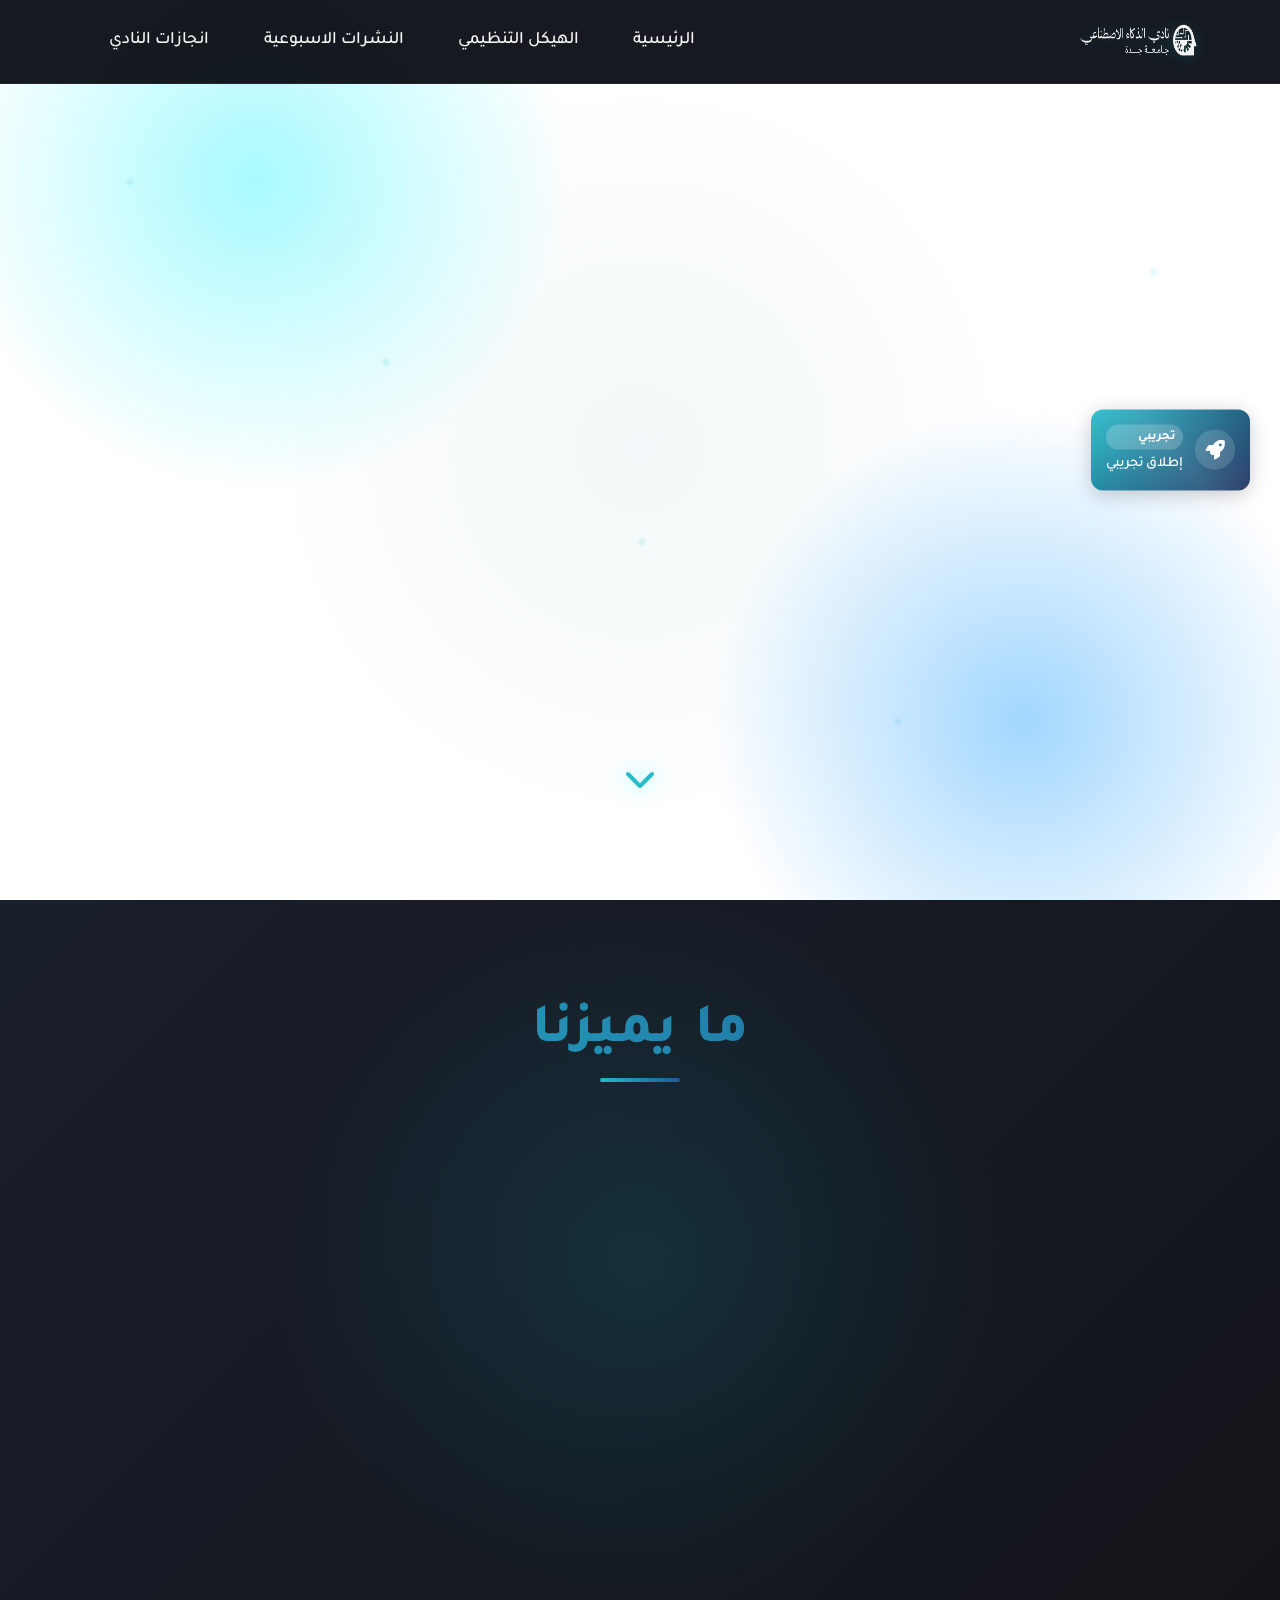
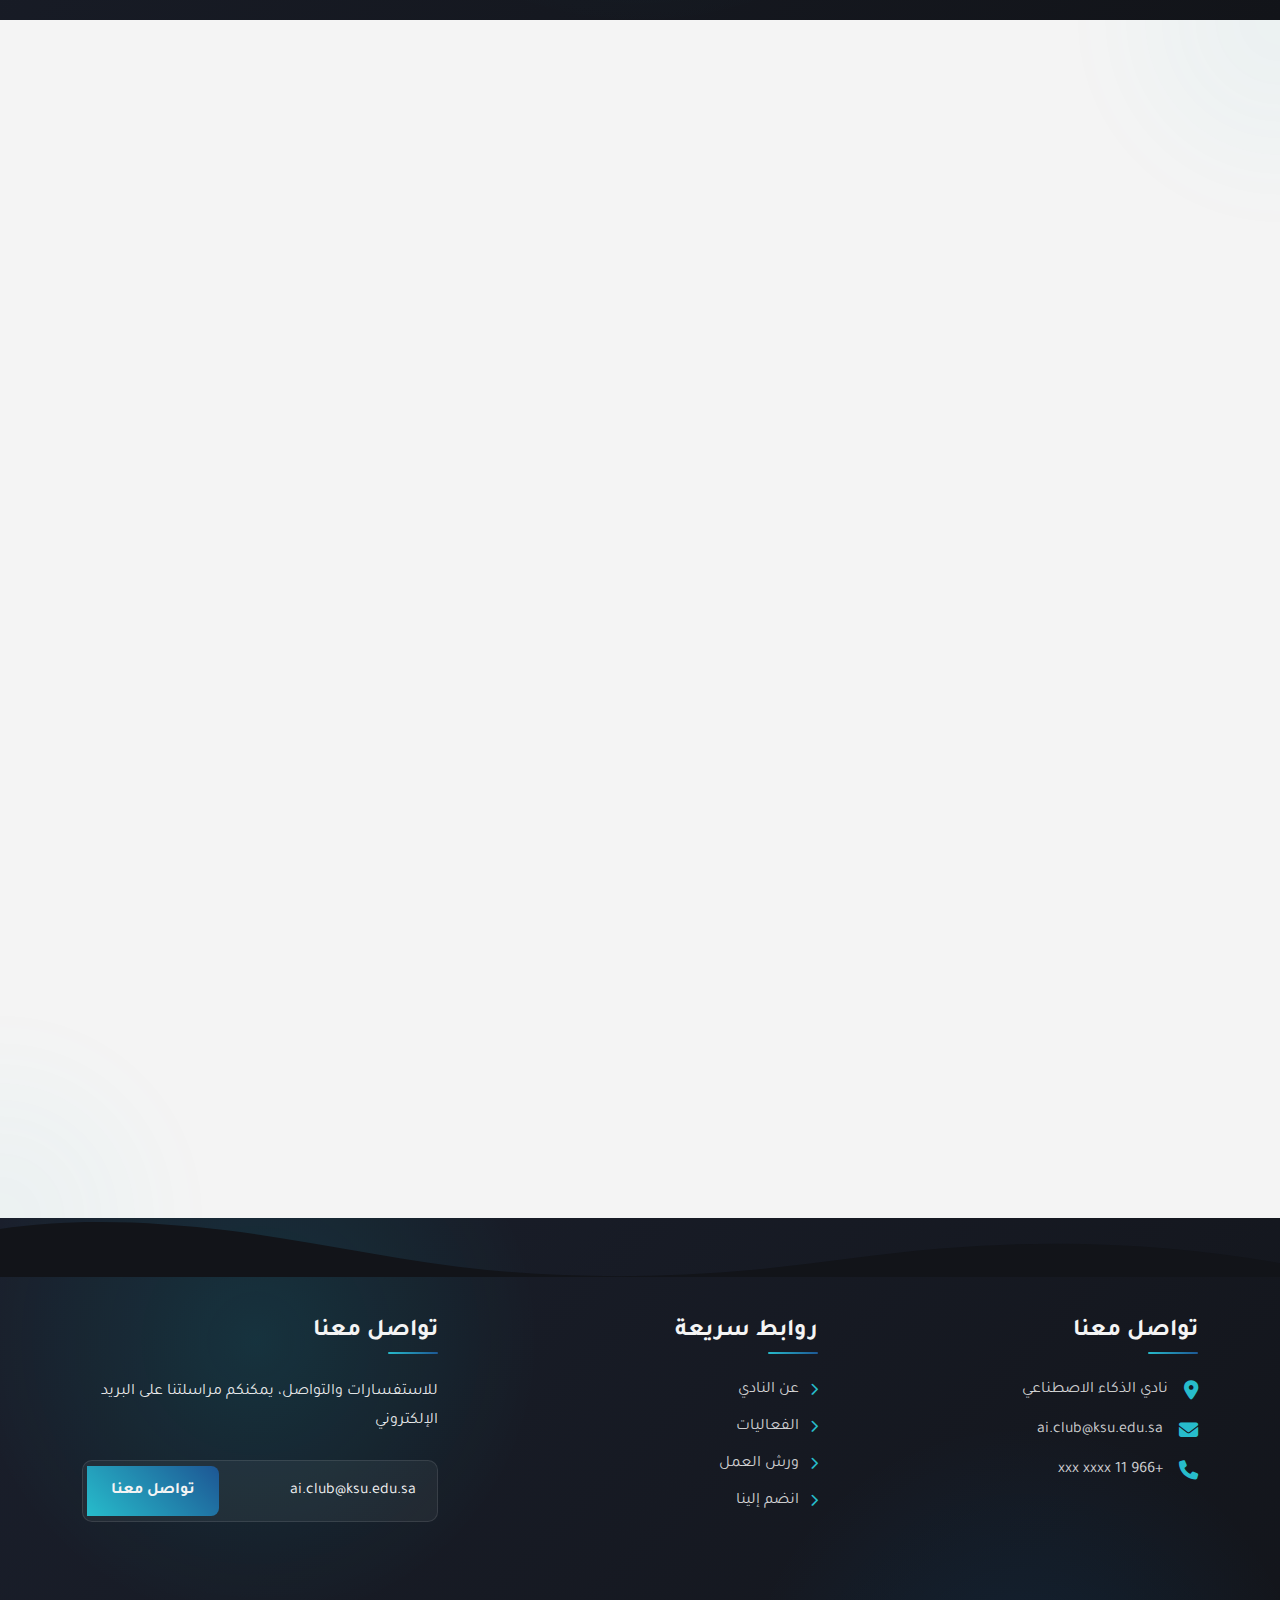
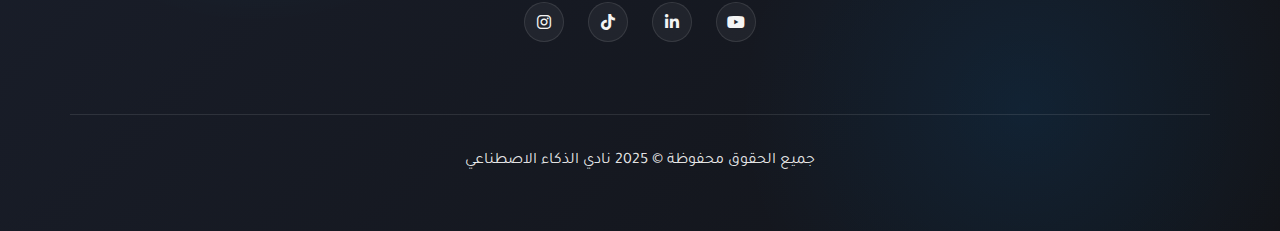
==== index.html @ 597638df "NOUF" ====
<!DOCTYPE html>
<html lang="en" dir="rtl">
<head>
    <meta charset="UTF-8">
    <meta name="viewport" content="width=device-width, initial-scale=1.0">
    <title>نادي الذكاء الاصطناعي</title>
    
    <link href="https://cdn.jsdelivr.net/npm/bootstrap@5.3.2/dist/css/bootstrap.min.css" rel="stylesheet">
    <link href="https://fonts.googleapis.com/css2?family=Tajawal:wght@400;500;700;800;900&display=swap" rel="stylesheet">
    <link rel="stylesheet" href="https://cdnjs.cloudflare.com/ajax/libs/font-awesome/6.4.2/css/all.min.css">
    <link rel="stylesheet" href="https://unpkg.com/aos@2.3.1/dist/aos.css">
    <link rel="stylesheet" href="./ForCss/Index.Css">   
   
</head>
<body>
    <!-- Hero Section -->
    <nav class="navbar navbar-expand-lg fixed-top">
        <div class="container">
            <a class="navbar-brand" href="#">
                <div class="logo-container">
                    <img src="./Pictures/AI CLUB BG-0٧.png" alt="Logo" class="logo-img">
                </div>
            </a>
            <button class="navbar-toggler" type="button" data-bs-toggle="collapse" data-bs-target="#navbarNav">
                <span class="navbar-toggler-icon"></span>
            </button>
            <div class="collapse navbar-collapse" id="navbarNav">
                <ul class="navbar-nav me-auto">
                    <li class="nav-item">
                        <a class="nav-link" href="/index.html">الرئيسية</a>
                    </li>
                    <li class="nav-item">
                        <a class="nav-link" href="ForHtml/OrganizationalStructure.html">الهيكل التنظيمي</a>
                    </li>
                    <li class="nav-item">
                        <a class="nav-link" href="ForHtml/Weekly_newsletter.html">النشرات الاسبوعية</a>
                    </li>
                    <li class="nav-item">
                        <a class="nav-link" href="ForHtml/Club_achievements.html"> انجازات النادي</a>
                    </li>
                </ul>
            </div>
        </div>
    </nav>
    
     <!-- Beta Announcement Side Banner -->
<div class="beta-banner">
    <div class="beta-content">
        <div class="beta-icon">
            <i class="fas fa-rocket"></i>
        </div>
        <div class="beta-text-content">
            <span class="beta-tag">تجريبي</span>
            <span class="beta-text">إطلاق تجريبي</span>
        </div>
    </div>
</div>

<style>
.beta-banner {
    position: fixed;
    right: 30px;
    top: 50%;
    transform: translateY(-50%);
    z-index: 1000;
    animation: slideIn 0.5s ease-out, slideOut 0.5s ease-in 4.5s forwards;
}

.beta-content {
    background: linear-gradient(135deg, var(--accent), var(--accent2));
    padding: 15px;
    border-radius: 12px;
    box-shadow: 0 4px 20px rgba(0, 0, 0, 0.2);
    display: flex;
    align-items: center;
    gap: 12px;
    position: relative;
    overflow: hidden;
}

.beta-content::before {
    content: '';
    position: absolute;
    top: 0;
    left: 0;
    width: 100%;
    height: 100%;
    background: linear-gradient(45deg, transparent, rgba(255,255,255,0.1), transparent);
    animation: shine 2s infinite;
}

.beta-icon {
    width: 40px;
    height: 40px;
    background: rgba(255,255,255,0.15);
    border-radius: 50%;
    display: flex;
    align-items: center;
    justify-content: center;
    font-size: 1.2rem;
    color: white;
    animation: pulse 2s infinite;
}

.beta-text-content {
    display: flex;
    flex-direction: column;
    gap: 4px;
}

.beta-tag {
    background: rgba(255,255,255,0.2);
    padding: 3px 8px;
    border-radius: 50px;
    font-size: 0.8rem;
    font-weight: 600;
    color: white;
}

.beta-text {
    color: white;
    font-size: 0.9rem;
    font-weight: 500;
}

@keyframes slideIn {
    from {
        transform: translate(100%, -50%);
        opacity: 0;
    }
    to {
        transform: translate(0, -50%);
        opacity: 1;
    }
}

@keyframes slideOut {
    from {
        transform: translate(0, -50%);
        opacity: 1;
    }
    to {
        transform: translate(100%, -50%);
        opacity: 0;
    }
}

@keyframes pulse {
    0% {
        transform: scale(1);
    }
    50% {
        transform: scale(1.1);
    }
    100% {
        transform: scale(1);
    }
}

@keyframes shine {
    0% {
        transform: translateX(-100%) rotate(45deg);
    }
    100% {
        transform: translateX(100%) rotate(45deg);
    }
}

@media (max-width: 768px) {
    .beta-banner {
        right: 20px;
    }
    
    .beta-content {
        padding: 12px;
    }
    
    .beta-icon {
        width: 35px;
        height: 35px;
        font-size: 1rem;
    }
}
</style>

<script>
// إزالة العنصر تماماً من DOM بعد انتهاء الأنيميشن
setTimeout(() => {
    const banner = document.querySelector('.beta-banner');
    banner.addEventListener('animationend', (e) => {
        if (e.animationName === 'slideOut') {
            banner.remove();
        }
    });
}, 5000);
</script>

    <section class="hero">
        <!-- Light Dots -->
        <div class="light-dot" style="top: 20%; left: 10%"></div>
        <div class="light-dot" style="top: 40%; left: 30%"></div>
        <div class="light-dot" style="top: 60%; left: 50%"></div>
        <div class="light-dot" style="top: 80%; left: 70%"></div>
        <div class="light-dot" style="top: 30%; left: 90%"></div>

        <div class="container">
            <div class="hero-content">
                <h2 class="hero-subtitle">مرحباً بكم في</h2>
                <h1 class="hero-title">نادي الذكاء الاصطناعي</h1>
                <p class="lead">نحن نجمع بين العلم والابتكار في عالم التقنية الحديثة، ونسعى لبناء مستقبل أفضل من خلال تطوير وتطبيق تقنيات الذكاء الاصطناعي</p>
            </div>
        </div>

        <!-- Scroll Arrow -->
        <div class="scroll-arrow">
            <i class="fas fa-chevron-down"></i>
        </div>

        <!-- Wave Container -->
        <div class="wave-container">
            <svg data-name="Layer 1" xmlns="http://www.w3.org/2000/svg" viewBox="0 0 1200 120" preserveAspectRatio="none">
                <path d="M321.39,56.44c58-10.79,114.16-30.13,172-41.86,82.39-16.72,168.19-17.73,250.45-.39C823.78,31,906.67,72,985.66,92.83c70.05,18.48,146.53,26.09,214.34,3V0H0V27.35A600.21,600.21,0,0,0,321.39,56.44Z" class="shape-fill"></path>
            </svg>
        </div>
    </section>

    <!-- Features Section -->
    <section class="features">
        <div class="container">
            <h2 class="section-title">ما يميزنا</h2>
            <div class="row">
                <div class="col-md-4" data-aos="fade-up">
                    <div class="feature-card">
                        <i class="fas fa-brain feature-icon"></i>
                        <h3>تعلم متقدم</h3>
                        <p>نقدم برامج تدريبية متخصصة في مجال الذكاء الاصطناعي، مصممة لتطوير مهاراتك وتعزيز معرفتك في هذا المجال المتنامي</p>
                    </div>
                </div>
                <div class="col-md-4" data-aos="fade-up" data-aos-delay="100">
                    <div class="feature-card">
                        <i class="fas fa-project-diagram feature-icon"></i>
                        <h3>مشاريع عملية</h3>
                        <p>نوفر فرصاً للمشاركة في مشاريع حقيقية، تطبق فيها ما تعلمته وتكتسب خبرة عملية قيمة في مجال الذكاء الاصطناعي</p>
                    </div>
                </div>
                <div class="col-md-4" data-aos="fade-up" data-aos-delay="200">
                    <div class="feature-card">
                        <i class="fas fa-users feature-icon"></i>
                        <h3>مجتمع متعاون</h3>
                        <p>نخلق بيئة داعمة للتعلم والتطور، حيث يمكنك التواصل مع خبراء ومهتمين في مجال الذكاء الاصطناعي وتبادل الخبرات</p>
                    </div>
                </div>
            </div>
        </div>
    </section>
    <!-- قسم ورش العمل -->
<section class="workshops" id="workshops">
    <div class="background-effects">
        <div class="glow-circle"></div>
        <div class="glow-circle"></div>
    </div>
    <div class="container">
        <h2 class="section-title" data-aos="fade-up">ورش العمل القادمة</h2>
        <div class="row">
            <!-- ورشة العمل الأولى -->
            <div class="col-lg-4 col-md-6 mb-4" data-aos="fade-up" data-aos-delay="100">
                <div class="workshop-card">
                    <div class="workshop-image">
                        <img src="./Pictures/image.png" alt="ورشة عمل" class="img-fluid">
                        <div class="workshop-date">
                            <span class="day">26</span>
                            <span class="month">ديسمبر</span>
                        </div>
                    </div>
                    <div class="workshop-content">
                        <div class="workshop-tags">
                            <span class="tag">Cloud Computing</span>
                            <span class="tag">GCP</span>
                        </div>
                        <h3>Intro to Cloud Computing</h3>
                        <p>استكشف أساسيات الحوسبة السحابية ومنصة Google Cloud (GCP) لفهم تأثيرها وإمكاناتها في العالم الرقمي.</p>
                        <div class="workshop-info">
                            <span><i class="fas fa-clock"></i> 5 PM KSA</span>
                            <span><i class="fas fa-calendar"></i> الخميس ٢٦ ديسمبر</span>
                            <span><i class="fas fa-video"></i> Google Meet</span>
                        </div>
                        <a href="https://meet.google.com/bbx-sfqp-bxj" class="join-link" target="_blank">
                            <button class="register-btn-end">انتهت</button>
                        
                        </a>
                        
                    </div>
                    
                </div>
            </div>
            <!-- باقي الكروت كما هي -->
            <div class="col-lg-4 col-md-6 mb-4" data-aos="fade-up" data-aos-delay="100">
                <div class="workshop-card">
                    <div class="workshop-image">
                        <img src="./Pictures/image.png" alt="اليوم الهندسي" class="img-fluid">
                        <div class="workshop-date">
                            <span class="day">🚀</span>
                            <span class="month">رحلة</span>
                        </div>
                    </div>
                    <div class="workshop-content">
                        <div class="workshop-tags">
                            <span class="tag">هندسة</span>
                            <span class="tag">ابتكار</span>
                            <span class="tag">تطوير</span>
                        </div>
                        <h3>رحلة اليوم الهندسي</h3>
                        <p>يدعوكم نادي الذكاء الاصطناعي للمشاركة في رحلة مميزة لاكتشاف أحدث الابتكارات الهندسية في جامعة الملك عبد العزيز!</p>
                     
                        <div class="workshop-info">
                            <span><i class="fas fa-exclamation-triangle"></i> المقاعد محدودة</span>
                            <span><i class="fas fa-university"></i> جامعة الملك عبد العزيز</span>
                        </div>
                        <a href="http://bit.ly/3EDwM7j" target="_blank">
                            <button class="register-btn-end">انتهى التسجيل</button>
                        </a>
                        <div class="organizer-logos">
                            <img src="ai-club-logo.png" alt="نادي الذكاء الاصطناعي - جامعة جدة">
                        </div>
                    </div>
                </div>
            </div>
            <div class="col-lg-4 col-md-6 mb-4" data-aos="fade-up" data-aos-delay="100">
                <div class="workshop-card">
                    <div class="workshop-image">
                        <img src="./Pictures/Neual Networks.jpg" alt="ورشة عمل" class="img-fluid">
                        <div class="workshop-date">
                            <span class="day">1</span>
                            <span class="month">فبراير</span>
                        </div>
                    </div>
                    <div class="workshop-content">
                        <div class="workshop-tags">
                            <span class="tag">تعلم عميق</span>
                            <span class="tag">Neural Networks</span>
                            <span class="tag">AI</span>
                        </div>
                        <h3>Neural Networks</h3>
                        <p>يعلن نادي الذكاء الاصطناعي بالتعاون مع وحدة الأنشطة الطلابية بكلية هندسة الحاسب عن تنظيم رحلة لجامعة الملك عبدالله للعلوم والتقنية لحضور محاضرة عن الشبكات العصبية</p>
                        <div class="workshop-info">
                            <span><i class="fas fa-location-dot"></i> جامعة الملك عبدالله للعلوم و التقنية (كاوست)</span>
                            <span><i class="fas fa-calendar"></i> الخميس ١ فبراير</span>
                            <span><i class="fas fa-clock"></i> ٩ ص - ٣ م</span>
                        </div>
                        <button class="register-btn-end">انتهت</button>

                        <div class="organizer-logos">
                            <img src="ai-club-logo.png" alt="Artificial Intelligence Club - University of Jeddah">
                            <img src="university-logo.png" alt="University Logo">
                        </div>
                    </div>
                </div>
            </div>
        </div>
    </div>
</section>



<!-- Footer -->
<footer class="footer">
    <div class="footer-waves">
        <svg data-name="Layer 1" xmlns="http://www.w3.org/2000/svg" viewBox="0 0 1200 120" preserveAspectRatio="none">
            <path d="M321.39,56.44c58-10.79,114.16-30.13,172-41.86,82.39-16.72,168.19-17.73,250.45-.39C823.78,31,906.67,72,985.66,92.83c70.05,18.48,146.53,26.09,214.34,3V0H0V27.35A600.21,600.21,0,0,0,321.39,56.44Z" class="shape-fill"></path>
        </svg>
    </div>
    <div class="footer-content">
        <div class="container">
            <div class="row">
                <!-- معلومات التواصل -->
                <div class="col-lg-4 col-md-6 mb-4 mb-lg-0">
                    <div class="footer-section">
                        <h3>تواصل معنا</h3>
                        <ul class="contact-info">
                            <li>
                                <i class="fas fa-map-marker-alt"></i>
                                <span>نادي الذكاء الاصطناعي</span>
                            </li>
                            <li>
                                <i class="fas fa-envelope"></i>
                                <span>ai.club@ksu.edu.sa</span>
                            </li>
                            <li>
                                <i class="fas fa-phone"></i>
                                <span>+966 11 xxx xxxx</span>
                            </li>
                        </ul>
                    </div>
                </div>

                <!-- روابط سريعة -->
                <div class="col-lg-4 col-md-6 mb-4 mb-lg-0">
                    <div class="footer-section">
                        <h3>روابط سريعة</h3>
                        <ul class="quick-links">
                            <li><a href="#about">عن النادي</a></li>
                            <li><a href="#events">الفعاليات</a></li>
                            <li><a href="#workshops">ورش العمل</a></li>
                            <li><a href="#join">انضم إلينا</a></li>
                        </ul>
                    </div>
                </div>

                <div class="col-lg-4 col-md-12">
                    <div class="footer-section">
                        <h3>تواصل معنا</h3>
                        <p>للاستفسارات والتواصل، يمكنكم مراسلتنا على البريد الإلكتروني</p>
                        <div class="contact-email">
                            <a href="mailto:ai.club@ksu.edu.sa" class="email-link">
                                <div class="input-group">
                                    <input type="text" class="form-control" value="ai.club@ksu.edu.sa" readonly>
                                    <button type="button" class="contact-btn">تواصل معنا</button>
                                </div>
                            </a>
                        </div>
                    </div>
                </div>

            <!-- وسائل التواصل الاجتماعي -->
            <div class="social-links">
                <a href="https://www.youtube.com/channel/UCPfMlTANKFTg9UydRUVFRZg" class="social-link"><i class="fab fa-youtube"></i></a>
                <a href="https://www.linkedin.com/company/ai-club-at-ujj/" class="social-link"><i class="fab fa-linkedin-in"></i></a>
                <a href="https://www.tiktok.com/@ai.club.uj?_t=8kTfAvSxgqA&_r=1" class="social-link"><i class="fab fa-tiktok"></i></a>
                <a href="https://www.instagram.com/aiclub.uj/?igsh=MXdxc2tlZG82YTk1bQ%3D%3D&utm_source=qr" class="social-link"><i class="fab fa-instagram"></i></a>
            </div>

            <!-- حقوق النشر -->
            <div class="copyright">
                <p>جميع الحقوق محفوظة © 2025 نادي الذكاء الاصطناعي</p>
            </div>
        </div>
    </div>
</footer>


    <script src="https://unpkg.com/aos@2.3.1/dist/aos.js"></script>
    <script>
        AOS.init({
            duration: 1000,
            once: true
        });

        // Smooth scroll when clicking the arrow
        document.querySelector('.scroll-arrow').addEventListener('click', function() {
            const featuresSection = document.querySelector('.features');
            featuresSection.scrollIntoView({ behavior: 'smooth' });
        });

        // Animate light dots
        const lightDots = document.querySelectorAll('.light-dot');
        lightDots.forEach((dot, index) => {
            dot.style.animationDelay = `${index * 2}s`;
        });
    </script>
     <script src="https://cdn.jsdelivr.net/npm/bootstrap@5.3.2/dist/js/bootstrap.bundle.min.js"></script>
     <script>
         let lastScroll = 0;
         const navbar = document.querySelector('.navbar');
 
         window.addEventListener('scroll', () => {
             const currentScroll = window.pageYOffset;
 
             if (currentScroll > lastScroll && currentScroll > 100) {
                 navbar.classList.add('hidden');
             } else {
                 navbar.classList.remove('hidden');
             }
 
             lastScroll = currentScroll;
         });
 
         document.querySelectorAll('.nav-link').forEach(link => {
             link.addEventListener('click', () => {
                 const navbarCollapse = document.querySelector('.navbar-collapse');
                 if (navbarCollapse.classList.contains('show')) {
                     navbarCollapse.classList.remove('show');
                 }
             });
         });
     </script>
</body>
</html>
---- ForCss/Index.Css ----
:root {
    --primary: #121419;
    --secondary: #1a1f2c;
    --accent: #27bccb;
    --accent2: #213260;
    --light: #f4f4f4;
    --text-gradient: linear-gradient(45deg, #27bccb, #1d5694);
    --glass-bg: rgba(255, 255, 255, 0.05);
    --glass-border: rgba(255, 255, 255, 0.1);

    

    
}






* {
    margin: 0;
    padding: 0;
    box-sizing: border-box;
}

body {
    color: var(--light);
    font-family: 'Tajawal', sans-serif;
    overflow-x: hidden;
}

.navbar {
    background: rgba(10, 13, 20, 0.95);
    backdrop-filter: blur(10px);
    padding: 0.1rem 1rem;
    border-bottom: 1px solid rgba(255, 255, 255, 0.05);
    transition: all 0.4s ease;
    transform: translateY(0);
}

.navbar.hidden {
    transform: translateY(-100%);
}

.navbar-brand {
    padding: 0;
    margin: 0;
    transition: transform 0.3s ease;
}

.logo-img {
    height: 80px;
    width: 120px;
    filter: drop-shadow(0 0 8px rgba(0, 242, 254, 0.2));
    transition: all 0.3s ease;
}

.navbar-brand:hover .logo-img {
    filter: drop-shadow(0 0 12px rgba(0, 242, 254, 0.3));
    transform: translateY(-2px);
}

.nav-link {
    color: var(--light) !important;
    font-size: 1.1rem;
    font-weight: 500;
    margin: 0 1.2rem;
    padding: 0.5rem 0;
    position: relative;
    transition: all 0.3s ease;
}

.nav-link::before {
    content: '';
    position: absolute;
    bottom: 0;
    right: 0;
    width: 0;
    height: 2px;
    background: var(--text-gradient);
    transition: width 0.3s ease;
}

.nav-link:hover {
    color: var(--accent) !important;
}

.nav-link:hover::before {
    width: 100%;
}

.navbar-toggler {
    border: none;
    background: rgba(255, 255, 255, 0.1);
    padding: 0.5rem;
    border-radius: 8px;
    backdrop-filter: blur(10px);
}

.navbar-toggler:focus {
    box-shadow: none;
    border: 1px solid var(--accent);
}

.navbar-toggler-icon {
    background-image: url("data:image/svg+xml,%3csvg xmlns='http://www.w3.org/2000/svg' viewBox='0 0 30 30'%3e%3cpath stroke='rgba(255, 255, 255, 0.8)' stroke-linecap='round' stroke-miterlimit='10' stroke-width='2' d='M4 7h22M4 15h22M4 23h22'/%3e%3c/svg%3e");
}

@media (max-width: 992px) {
    .navbar-collapse {
        background: rgba(10, 13, 20, 0.98);
        backdrop-filter: blur(10px);
        border-radius: 15px;
        padding: 1rem;
        margin-top: 1rem;
        border: 1px solid rgba(255, 255, 255, 0.05);
    }

    .nav-link {
        padding: 0.8rem 1.5rem;
        margin: 0.2rem 0;
        border-radius: 8px;
        transition: all 0.3s ease;
    }

    .nav-link:hover {
        background: rgba(0, 242, 254, 0.1);
    }

    .nav-link::before {
        display: none;
    }
}

@media (max-width: 576px) {
    .navbar {
        padding: 1rem;
    }
    
    .logo-img {
        height: 40px;
    }
}

/* Hero Section */
.hero {
    min-height: 100vh;
    position: relative;
    display: flex;
    align-items: center;
    overflow: hidden;
}

.hero::after {
    content: '';
    position: absolute;
    top: 0;
    left: 0;
    width: 100%;
    height: 100%;
    background: 
        radial-gradient(circle at 20% 20%, rgba(0, 241, 254, 0.345) 0%, transparent 25%),
        radial-gradient(circle at 80% 80%, rgba(0, 145, 255, 0.368) 0%, transparent 25%),
        radial-gradient(circle at 50% 50%, rgba(4, 125, 132, 0.05) 0%, transparent 50%);
    animation: backgroundPulse 10s ease-in-out infinite alternate;
}


.wave-container .shape-fill {
    fill: #1a1f2c;
}

.hero-content {
    position: relative;
    z-index: 2;
    text-align: center;
    padding: 0 1rem;
}

.hero-subtitle {
    font-size: 2rem;
    font-weight: 600;
    color: var(--accent);
    margin-bottom: 1.5rem;
    opacity: 0;
    animation: fadeInUp 0.8s ease forwards;
    text-shadow: 0 0 10px rgba(0, 242, 254, 0.3);
}

.hero-title {
    font-size: 5rem;
    font-weight: 700;
    line-height: 1.6;
    margin-bottom: 4rem;
    background: var(--text-gradient);
    -webkit-background-clip: text;
    -webkit-text-fill-color: transparent;
    opacity: 0;
    animation: fadeInUp 0.8s ease forwards 0.3s;
    position: relative;
}

.hero-title::after {
    content: '';
    position: absolute;
    bottom: -20px;
    left: 50%;
    transform: translateX(-50%);
    width: 100px;
    height: 9px;
    background: var(--text-gradient);
    border-radius: 2px;
  
}

.lead {
    font-size: 1.5rem;
    line-height: 1.8;
    color: rgba(0, 0, 0, 0.9);
    max-width: 800px;
    margin: 0 auto 3rem;
    opacity: 0;
    animation: fadeInUp 0.8s ease forwards 0.6s;
}

/* Scroll Arrow */
.scroll-arrow {
    position: absolute;
    bottom: 100px;
    left: 50%;
    transform: translateX(-50%);
    cursor: pointer;
    z-index: 10;
    animation: bounce 2s infinite;
}

.scroll-arrow i {
    color: var(--accent);
    font-size: 2rem;
    filter: drop-shadow(0 0 10px rgba(0, 242, 254, 0.5));
}

/* Light Dots */
.light-dot {
    position: absolute;
    width: 4px;
    height: 4px;
    background: var(--accent);
    border-radius: 50%;
    filter: blur(2px);
    opacity: 0.5;
    animation: lightMove 20s linear infinite;
}

/* Features Section */
.features {
    padding: 100px 0;
    background: linear-gradient(135deg, var(--secondary), var(--primary));
    position: relative;
    overflow: hidden;
}

.features::before {
    content: '';
    position: absolute;
    top: 0;
    left: 0;
    width: 100%;
    height: 100%;
    background: radial-gradient(circle at 50% 50%, rgba(0,242,254,0.1) 0%, transparent 50%);
    animation: pulse 4s infinite;
}

.section-title {
    font-size: 3.5rem;
    font-weight: 800;
    text-align: center;
    margin-bottom: 4rem;
    background: var(--text-gradient);
    -webkit-background-clip: text;
    -webkit-text-fill-color: transparent;
    position: relative;
}

.section-title::after {
    content: '';
    position: absolute;
    bottom: -15px;
    left: 50%;
    transform: translateX(-50%);
    width: 80px;
    height: 4px;
    background: var(--text-gradient);
    border-radius: 2px;
}

.feature-card {
    background: linear-gradient(135deg, rgba(255, 255, 255, 0.05) 0%, rgba(255, 255, 255, 0.02) 100%);
    backdrop-filter: blur(10px);
    border: 1px solid var(--glass-border);
    border-radius: 20px;
    padding: 3rem 2rem;
    text-align: center;
    transition: all 0.4s ease;
    position: relative;
    overflow: hidden;
    height: 100%;
    cursor: pointer;
    box-shadow: 0 8px 32px 0 rgba(0, 0, 0, 0.2);
}

.feature-card::before {
    content: '';
    position: absolute;
    top: 0;
    left: 0;
    width: 100%;
    height: 100%;
    background: linear-gradient(45deg, transparent, rgba(255,255,255,0.1), transparent);
    transform: translateX(-100%);
    transition: 0.5s;
}

.feature-card:hover::before {
    transform: translateX(100%);
}

.feature-card:hover {
    background: linear-gradient(135deg, rgba(255, 255, 255, 0.08) 0%, rgba(255, 255, 255, 0.03) 100%);
    transform: translateY(-15px);
    box-shadow: 0 15px 40px rgba(0, 242, 254, 0.2);
}

.feature-icon {
    font-size: 3.5rem;
    color: var(--accent);
    margin-bottom: 2rem;
    transition: all 0.4s ease;
}

.feature-card:hover .feature-icon {
    transform: scale(1.2);
    color: var(--accent2);
}

.feature-card h3 {
    font-size: 1.8rem;
    font-weight: 700;
    margin-bottom: 1.5rem;
    background: var(--text-gradient);
    -webkit-background-clip: text;
    -webkit-text-fill-color: transparent;
}

.feature-card p {
    font-size: 1.1rem;
    line-height: 1.6;
    color: rgba(255,255,255,0.8);
}

/* Animations */
@keyframes fadeInUp {
    from {
        opacity: 0;
        transform: translateY(30px);
    }
    to {
        opacity: 1;
        transform: translateY(0);
    }
}

@keyframes pulse {
    0% {
        transform: scale(1);
        opacity: 0.5;
    }
    50% {
        transform: scale(1.5);
        opacity: 0.2;
    }
    100% {
        transform: scale(1);
        opacity: 0.5;
    }
}

@keyframes bounce {
    0%, 20%, 50%, 80%, 100% {
        transform: translateX(-50%) translateY(0);
    }
    40% {
        transform: translateX(-50%) translateY(-20px);
    }
    60% {
        transform: translateX(-50%) translateY(-10px);
    }
}

@keyframes backgroundPulse {
    0% {
        opacity: 0.5;
    }
    100% {
        opacity: 1;
    }
}

@keyframes lightMove {
    0% {
        transform: translate(0, 0);
        opacity: 0;
    }
    50% {
        opacity: 0.5;
    }
    100% {
        transform: translate(100vw, 100vh);
        opacity: 0;
    }
}

@media (max-width: 768px) {
    .hero-title {
        font-size: 3rem;
    }
    
    .hero-subtitle {
        font-size: 1.5rem;
    }
    
    .lead {
        font-size: 1.2rem;
    }
    
    .section-title {
        font-size: 2.5rem;
    }
    
    .feature-card {
        margin-bottom: 2rem;
    }
}

body, h1, h2, h3, p {
font-family: 'Tajawal', sans-serif !important;
letter-spacing: 0;
text-rendering: optimizeLegibility;
-webkit-font-smoothing: antialiased;
-moz-osx-font-smoothing: grayscale;
}

/* تحسين الريسبونسف */
@media (max-width: 1200px) {
.hero-title {
font-size: 4.5rem;
}

.lead {
font-size: 1.4rem;
padding: 0 2rem;
}

.feature-card {
padding: 2.5rem 1.5rem;
}
}

@media (max-width: 992px) {
.hero-title {
font-size: 4rem;
}

.hero-subtitle {
font-size: 1.8rem;
}

.lead {
font-size: 1.3rem;
padding: 0 1.5rem;
}

.section-title {
font-size: 3rem;
}

.feature-card {
margin-bottom: 2rem;
}

.row {
margin-right: -15px;
margin-left: -15px;
}

.col-md-4 {
padding-right: 15px;
padding-left: 15px;
}
}

@media (max-width: 768px) {
.hero {
padding: 80px 0;
}

.hero-title {
font-size: 3rem;
}

.hero-subtitle {
font-size: 1.5rem;
}

.lead {
font-size: 1.2rem;
padding: 0 1rem;
}

.section-title {
font-size: 2.5rem;
margin-bottom: 3rem;
}

.features {
padding: 60px 0;
}

.row {
margin-right: -10px;
margin-left: -10px;
}

.col-md-4 {
padding-right: 10px;
padding-left: 10px;
}

.feature-card {
margin-bottom: 20px;
padding: 2rem 1.5rem;
}
}

@media (max-width: 576px) {
.hero {
padding: 60px 0;
}

.hero-title {
font-size: 2.5rem;
}

.hero-subtitle {
font-size: 1.3rem;
}

.lead {
font-size: 1.1rem;
padding: 0;
margin-bottom: 2rem;
}

.features {
padding: 40px 0;
}

.section-title {
font-size: 2rem;
margin-bottom: 2rem;
}

.row {
margin-right: -8px;
margin-left: -8px;
}

.col-md-4 {
padding-right: 8px;
padding-left: 8px;
}

.feature-card {
margin-bottom: 16px;
padding: 1.5rem 1rem;
}
}

/* تحسين المسافات بين الكروت */
.row {
--bs-gutter-x: 1.5rem;
--bs-gutter-y: 1.5rem;
}

.col-md-4 {
margin-bottom: var(--bs-gutter-y);
}

/* تحسين ظهور النصوص */
.feature-card p {
text-align: justify;
text-align-last: center;
word-spacing: -1px;
}

/* تحسين المسافات في الكروت */
.feature-card {
height: 100%;
display: flex;
flex-direction: column;
justify-content: space-between;
margin-bottom: var(--bs-gutter-y);
}

.feature-icon {
margin: 0 auto 1.5rem;
}

/* تحسين الهوامش للنصوص */
.hero-content {
max-width: 1000px;
margin: 0 auto;
}

.lead {
max-width: 800px;
margin-left: auto;
margin-right: auto;
}

/* تحسين المسافات في القسم الكامل */
.features .container {
padding-left: max(15px, env(safe-area-inset-left));
padding-right: max(15px, env(safe-area-inset-right));
}

/* تحسين عرض الحروف في العناوين */
.hero-title, .section-title {
text-align: center;
word-spacing: 0.1em;
}

/* تحسين قراءة النصوص */
p {
color: rgba(255, 255, 255, 0.9);
line-height: 1.8;
}

/* تحسين المسافات بين الأسطر */
.feature-card h3 {
line-height: 1.4;
margin-bottom: 1rem;
}

/* تحسين الهوامش الداخلية للكروت */
.feature-card {
padding: calc(1.5rem + 1vw);
}

.workshops {
    padding: 100px 0;
    background-color: #f4f4f4;
    position: relative;
    overflow: hidden;
}

.background-effects {
    position: absolute;
    width: 100%;
    height: 100%;
    top: 0;
    left: 0;
    pointer-events: none;
}

.glow-circle {
    position: absolute;
    width: 400px;
    height: 400px;
    border-radius: 50%;
    background: radial-gradient(circle, var(--accent) 0%, transparent 70%);
    opacity: 0.05;
    filter: blur(50px);
}

.glow-circle:nth-child(1) {
    top: -200px;
    right: -200px;
    animation: float 10s infinite ease-in-out;
}

.glow-circle:nth-child(2) {
    bottom: -200px;
    left: -200px;
    animation: float 15s infinite ease-in-out reverse;
}

.workshop-card {
    background: rgba(255, 255, 255, 0.02);
    backdrop-filter: blur(10px);
    border: 2px solid #27bccb;
    border-radius: 20px;
    overflow: hidden;
    transition: all 0.4s cubic-bezier(0.4, 0, 0.2, 1);
    height: 100%;
    position: relative;
}

.workshop-card::before {
    content: '';
    position: absolute;
    top: 0;
    left: 0;
    width: 100%;
    height: 100%;
    background: linear-gradient(45deg, transparent, rgba(255,255,255,0.1), transparent);
    transform: translateX(-100%);
    transition: 0.6s;
}

.workshop-card:hover::before {
    transform: translateX(100%);
}

.workshop-card:hover {
    transform: translateY(-15px);
    border-color: var(--accent);
    box-shadow: 0 20px 40px rgba(0, 242, 254, 0.2);
}

.workshop-image {
    position: relative;
    overflow: hidden;
}

.workshop-image::after {
    content: '';
    position: absolute;
    top: 0;
    left: 0;
    width: 100%;
    height: 100%;
    background: linear-gradient(to bottom, transparent 50%, rgba(10, 13, 20, 0.8));
}

.workshop-image img {
    width: 100%;
    height: 250px;
    object-fit: cover;
    transition: transform 0.6s cubic-bezier(0.4, 0, 0.2, 1);
}

.workshop-card:hover .workshop-image img {
    transform: scale(1.1);
}

.workshop-date {
    position: absolute;
    top: 20px;
    right: 20px;
    background: var(--text-gradient);
    padding: 12px;
    border-radius: 15px;
    text-align: center;
    min-width: 80px;
    z-index: 1;
    box-shadow: 0 5px 15px rgba(0,0,0,0.3);
}

.workshop-date .day {
    display: block;
    font-size: 1.5rem;
    font-weight: 800;
    line-height: 1;
    color: white;
}

.workshop-date .month {
    display: block;
    font-size: 0.9rem;
    color: rgba(255,255,255,0.9);
    font-weight: 500;
}

.workshop-content {
    padding: 2rem;
    position: relative;
    z-index: 1;
}

.workshop-tags {
    margin-bottom: 1.2rem;
}

.tag {
    display: inline-block;
    padding: 6px 15px;
    background: rgba(0,242,254,0.1);
    color: var(--accent);
    border-radius: 50px;
    font-size: 0.9rem;
    margin-left: 0.5rem;
    margin-bottom: 0.5rem;
    transition: all 0.3s ease;
}

.tag:hover {
    background: var(--accent);
    color: var(--primary);
}

.workshop-content h3 {
    font-size: 1.5rem;
    margin-bottom: 1rem;
    background: var(--text-gradient);
    -webkit-background-clip: text;
    -webkit-text-fill-color: transparent;
    font-weight: 700;
}

.workshop-content p {
    color: #121419;
    margin-bottom: 1.5rem;
    line-height: 1.6;
}

.workshop-info {
    
    margin-bottom: 1.5rem;
    color: #121419;

    
}

.workshop-info i {
    color: var(--accent);
    margin-left: 0.5rem;
}

.register-btn {
    width: 100%;
    padding: 1rem;
    border: none;
    background: var(--text-gradient);
    color: white;
    border-radius: 10px;
    font-weight: 600;
    transition: all 0.3s ease;
    position: relative;
    overflow: hidden;
}
.register-btn-end {
    width: 100%;
    padding: 1rem;
    border: none;
    background:rgb(116, 0, 0);
    color: white;
    border-radius: 10px;
    font-weight: 600;
    transition: all 0.3s ease;
    position: relative;
    overflow: hidden;
}
.register-btn-end::before {
    content: '';
    position: absolute;
    top: -50%;
    left: -50%;
    width: 200%;
    height: 200%;
    background: linear-gradient(transparent, rgba(255,255,255,0.2), transparent);
    transform: rotate(45deg);
    transition: 0.6s;
}

.register-btn:hover {
    transform: translateY(-3px);
    box-shadow: 0 5px 15px rgba(0,242,254,0.3);
}

.register-btn:hover::before {
    animation: shine 1.5s ease;
}

.register-btn::before {
    content: '';
    position: absolute;
    top: -50%;
    left: -50%;
    width: 200%;
    height: 200%;
    background: linear-gradient(transparent, rgba(255,255,255,0.2), transparent);
    transform: rotate(45deg);
    transition: 0.6s;
}

.register-btn:hover {
    transform: translateY(-3px);
    box-shadow: 0 5px 15px rgba(0,242,254,0.3);
}

.register-btn:hover::before {
    animation: shine 1.5s ease;
}

@keyframes float {
    0%, 100% {
        transform: translate(0, 0);
    }
    50% {
        transform: translate(30px, 30px);
    }
}

@keyframes shine {
    0% { transform: rotate(45deg) translateX(-100%); }
    100% { transform: rotate(45deg) translateX(100%); }
}

/* تحسينات الريسبونسف */
@media (max-width: 992px) {
    .workshop-card {
        margin-bottom: 2rem;
    }
}

@media (max-width: 768px) {
    .workshop-content {
        padding: 1.5rem;
    }
    
    .workshop-content h3 {
        font-size: 1.3rem;
    }
}

@media (max-width: 576px) {
    .workshop-image img {
        height: 200px;
    }
    
    .workshop-date {
        top: 15px;
        right: 15px;
        min-width: 70px;
        padding: 8px;
    }
    
    .workshop-date .day {
        font-size: 1.3rem;
    }
    
    .workshop-date .month {
        font-size: 0.8rem;
    }
}

.footer {
    position: relative;
    background: linear-gradient(135deg, var(--secondary), var(--primary));
    color: var(--light);
    padding: 100px 0 40px;
    overflow: hidden;
}

.footer::before {
    content: '';
    position: absolute;
    top: 0;
    left: 0;
    width: 100%;
    height: 100%;
    background: 
        radial-gradient(circle at 20% 20%, rgba(0, 242, 254, 0.1) 0%, transparent 25%),
        radial-gradient(circle at 80% 80%, rgba(0, 145, 255, 0.1) 0%, transparent 25%);
    pointer-events: none;
}

.footer-waves {
    position: absolute;
    top: -1px;
    left: 0;
    width: 100%;
    overflow: hidden;
    line-height: 0;
    transform: rotate(180deg);
}

.footer-waves svg {
    position: relative;
    display: block;
    width: calc(100% + 1.3px);
    height: 60px;
}

.footer-waves .shape-fill {
    fill: var(--primary);
}

.footer-content {
    position: relative;
    z-index: 1;
}

.footer-section {
    margin-bottom: 2rem;
}

.footer-section h3 {
    color: var(--light);
    font-size: 1.5rem;
    font-weight: 700;
    margin-bottom: 1.5rem;
    position: relative;
    padding-bottom: 0.5rem;
}

.footer-section h3::after {
    content: '';
    position: absolute;
    bottom: 0;
    right: 0;
    width: 50px;
    height: 2px;
    background: var(--text-gradient);
    border-radius: 2px;
}

.contact-info {
    list-style: none;
    padding: 0;
    margin: 0;
}

.contact-info li {
    display: flex;
    align-items: center;
    margin-bottom: 1rem;
    color: rgba(255, 255, 255, 0.8);
}

.contact-info li i {
    color: var(--accent);
    margin-left: 1rem;
    font-size: 1.2rem;
}

.quick-links {
    list-style: none;
    padding: 0;
    margin: 0;
}

.quick-links li {
    margin-bottom: 0.8rem;
}

.quick-links a {
    color: rgba(255, 255, 255, 0.8);
    text-decoration: none;
    transition: all 0.3s ease;
    position: relative;
    padding-right: 1.2rem;
}

.quick-links a::before {
    content: '\f054';
    font-family: 'Font Awesome 5 Free';
    font-weight: 900;
    position: absolute;
    right: 0;
    top: 50%;
    transform: translateY(-50%);
    font-size: 0.8rem;
    color: var(--accent);
    transition: all 0.3s ease;
}

.quick-links a:hover {
    color: var(--accent);
    padding-right: 1.5rem;
}


.contact-email {
    margin-top: 1.5rem;
}

.contact-email .input-group {
    background: rgba(255, 255, 255, 0.05);
    border-radius: 10px;
    overflow: hidden;
    padding: 5px;
    border: 1px solid rgba(255, 255, 255, 0.1);
    display: flex;
}

.contact-email input {
    background: transparent;
    border: none;
    padding: 0.8rem 1rem;
    color: var(--light);
    font-size: 1rem;
    flex: 1;
    cursor: pointer;
}

.contact-email input:focus {
    box-shadow: none;
    background: transparent;
    color: var(--light);
    outline: none;
}

.contact-email .email-link {
    text-decoration: none;
    width: 100%;
}

.contact-btn {
    background: var(--text-gradient);
    border: none;
    color: var(--light);
    padding: 0.8rem 1.5rem;
    border-radius: 8px;
    font-weight: 600;
    transition: all 0.3s ease;
    white-space: nowrap;
}

.contact-btn:hover {
    transform: translateY(-2px);
    box-shadow: 0 5px 15px rgba(0, 242, 254, 0.3);
}

/* [Rest of the styles remain the same] */

@media (max-width: 992px) {
    .footer {
        padding: 80px 0 30px;
    }

    .footer-section {
        text-align: center;
    }

    .contact-email .input-group {
        flex-direction: column;
        gap: 10px;
    }

    .contact-email input {
        text-align: center;
    }

    .contact-btn {
        width: 100%;
    }
}


.subscribe-btn {
    background: var(--text-gradient);
    border: none;
    color: var(--light);
    padding: 0.8rem 1.5rem;
    border-radius: 8px;
    font-weight: 600;
    transition: all 0.3s ease;
}

.subscribe-btn:hover {
    transform: translateY(-2px);
    box-shadow: 0 5px 15px rgba(0, 242, 254, 0.3);
}

.social-links {
    display: flex;
    justify-content: center;
    gap: 1.5rem;
    margin: 3rem 0;
}

.social-link {
    width: 40px;
    height: 40px;
    display: flex;
    align-items: center;
    justify-content: center;
    background: rgba(255, 255, 255, 0.05);
    border-radius: 50%;
    color: var(--light);
    text-decoration: none;
    transition: all 0.3s ease;
    border: 1px solid rgba(255, 255, 255, 0.1);
}

.social-link:hover {
    background: var(--text-gradient);
    transform: translateY(-3px);
    color: var(--light);
}

.copyright {
    text-align: center;
    padding-top: 2rem;
    border-top: 1px solid rgba(255, 255, 255, 0.1);
    color: rgba(255, 255, 255, 0.7);
}

@media (max-width: 992px) {
    .footer {
        padding: 80px 0 30px;
    }

    .footer-section {
        text-align: center;
    }

    .footer-section h3::after {
        right: 50%;
        transform: translateX(50%);
    }

    .contact-info li {
        justify-content: center;
    }

    .quick-links a {
        padding-right: 0;
    }

    .quick-links a::before {
        display: none;
    }
}

@media (max-width: 576px) {
    .footer-waves svg {
        height: 40px;
    }

    .social-links {
        gap: 1rem;
    }

    .social-link {
        width: 35px;
        height: 35px;
    }
}
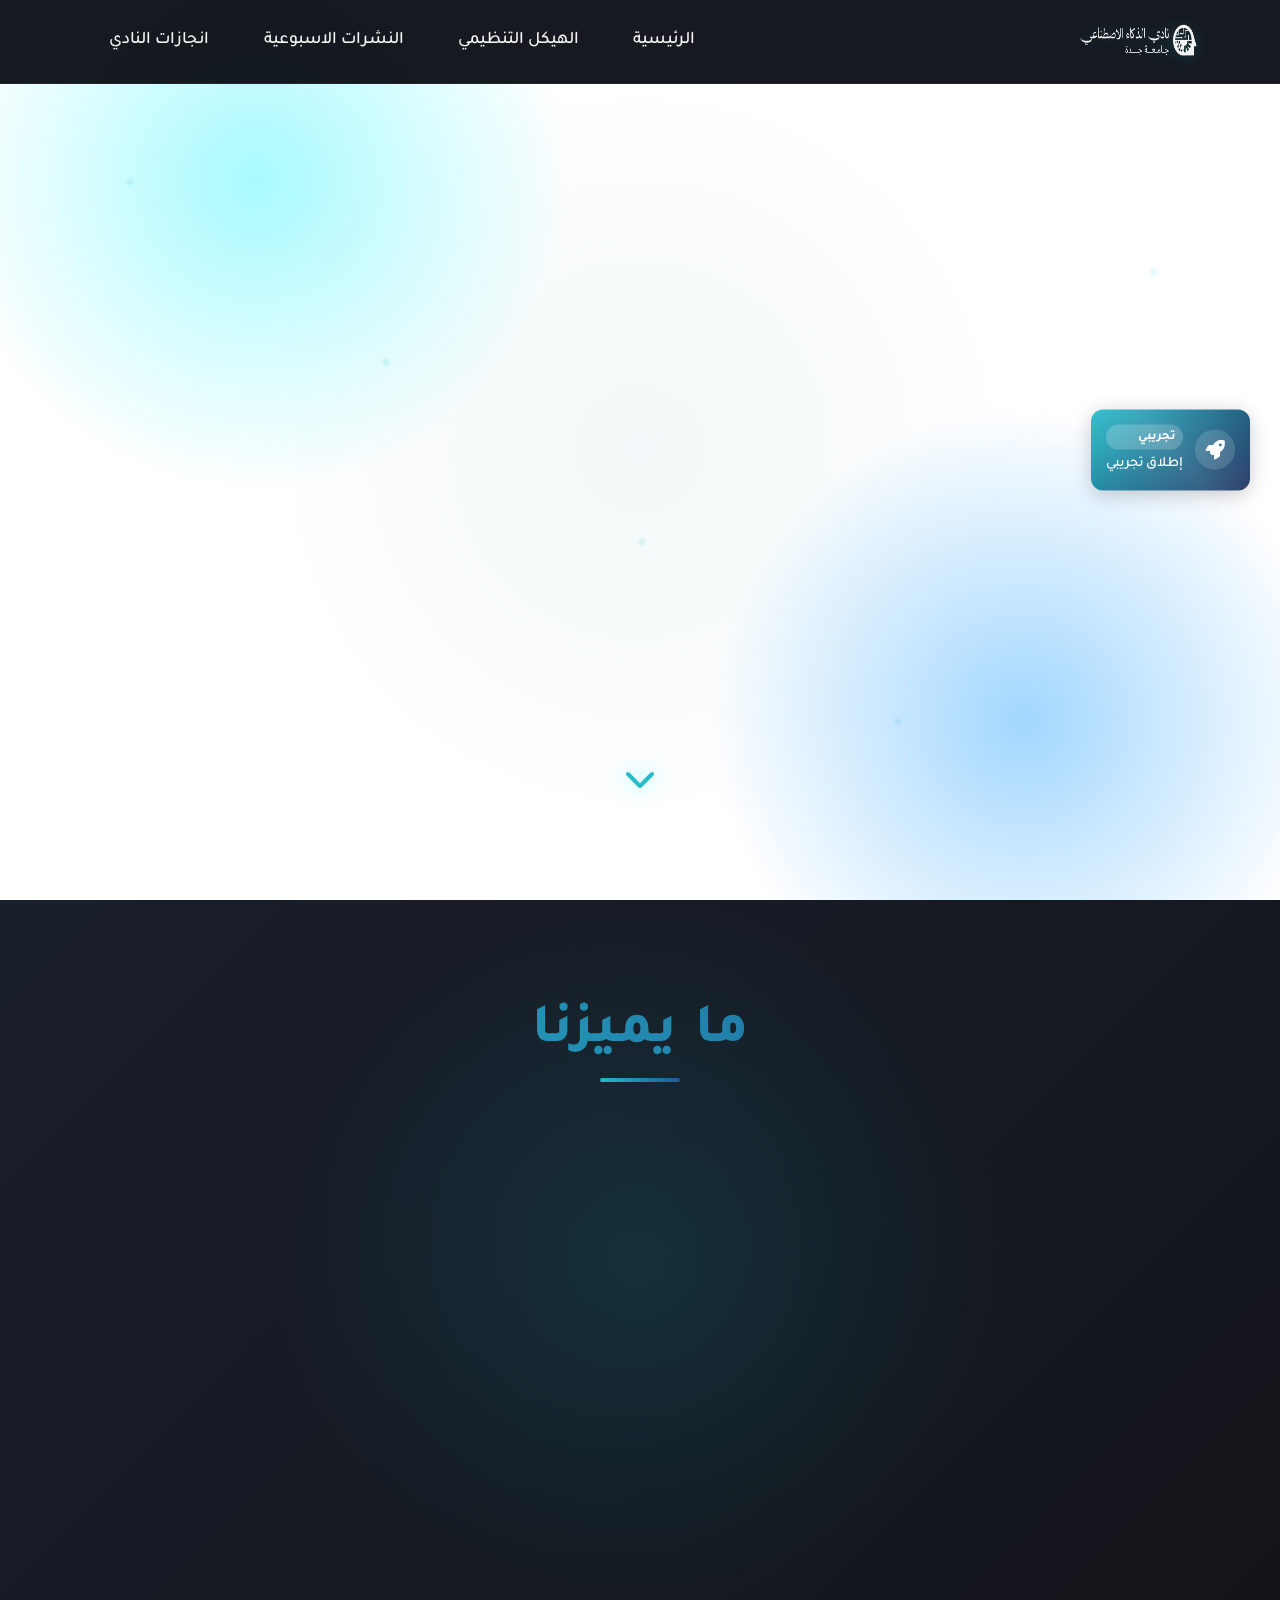
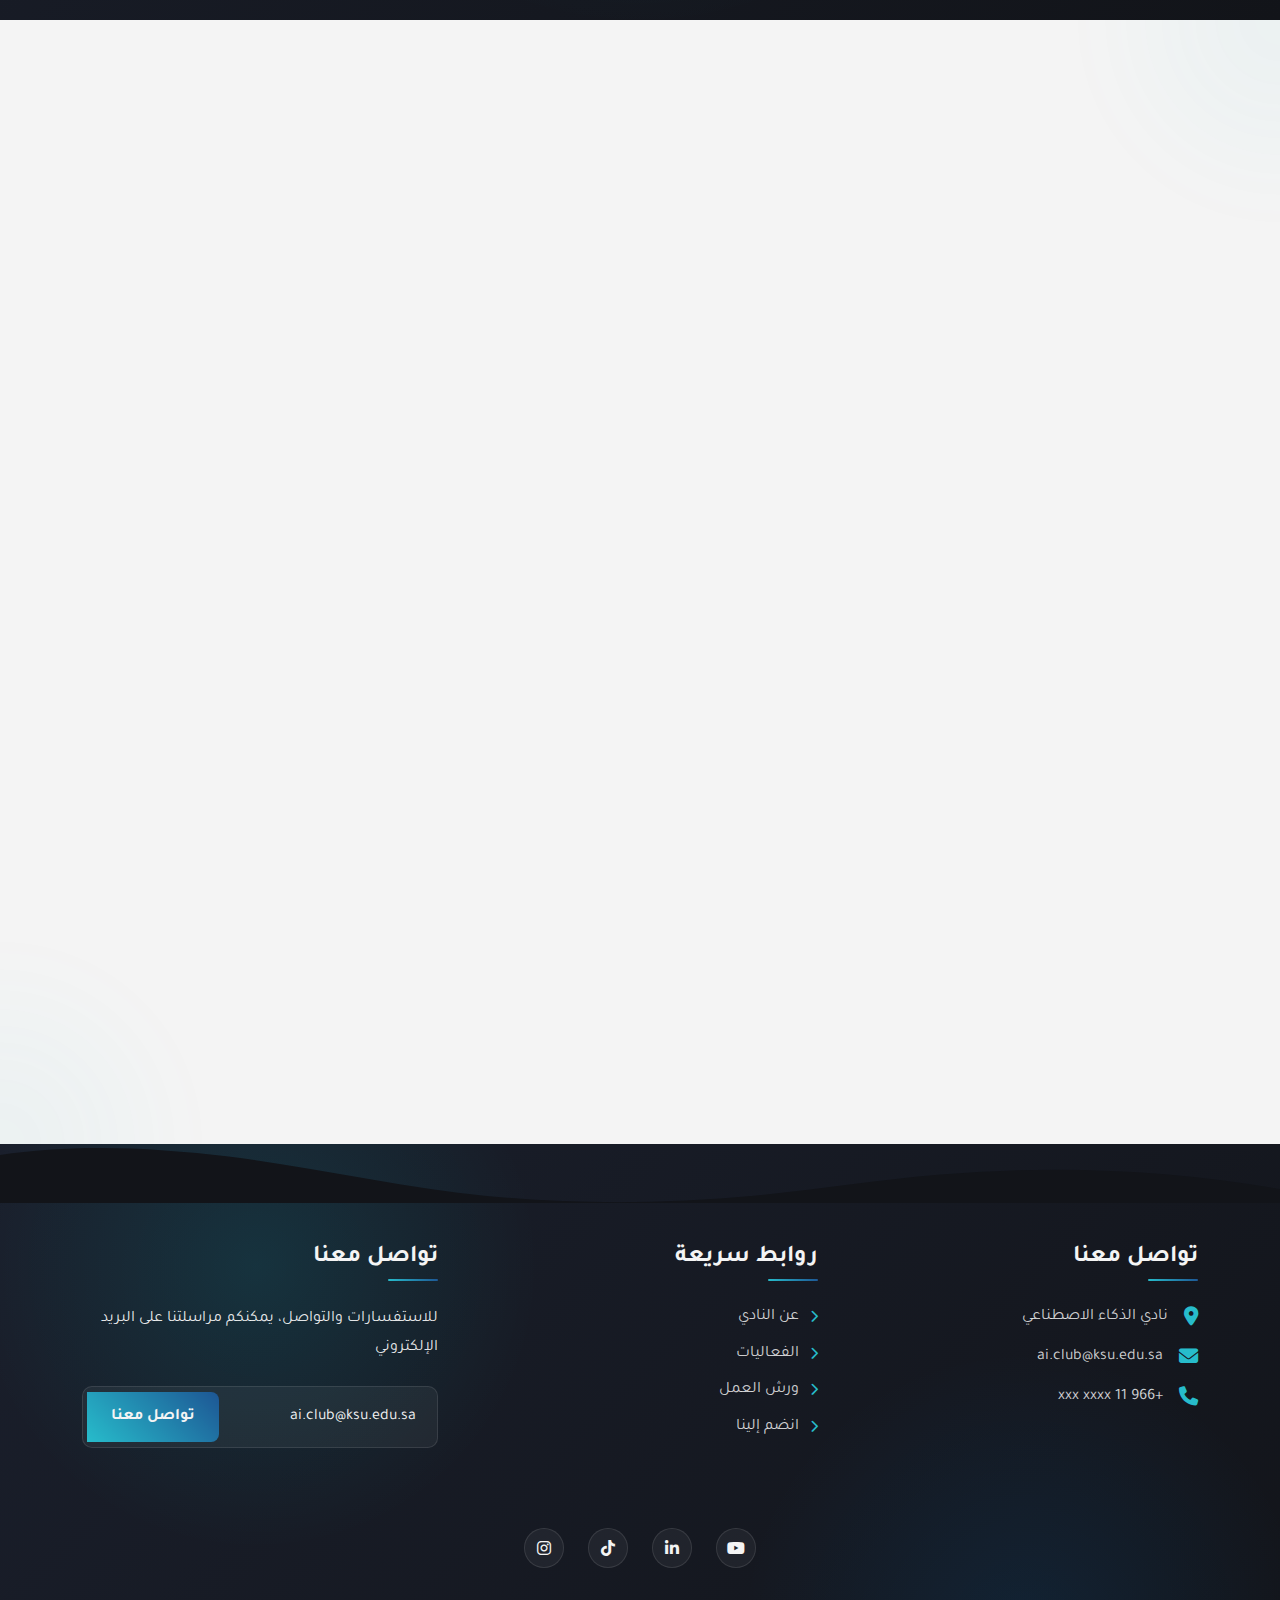
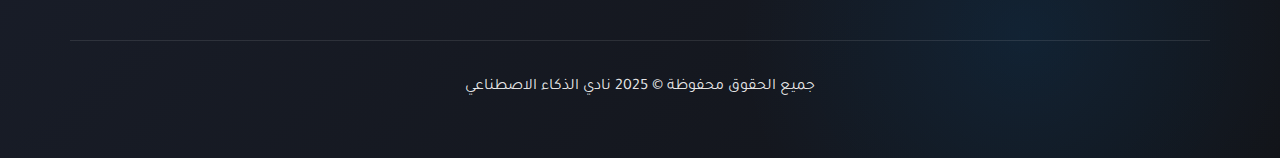
==== commit 067e84a6: "Nouf" ====
--- a/index.html
+++ b/index.html
@@ -319,9 +319,7 @@
                         <a href="http://bit.ly/3EDwM7j" target="_blank">
                             <button class="register-btn-end">انتهى التسجيل</button>
                         </a>
-                        <div class="organizer-logos">
-                            <img src="ai-club-logo.png" alt="نادي الذكاء الاصطناعي - جامعة جدة">
-                        </div>
+                      
                     </div>
                 </div>
             </div>
@@ -349,10 +347,7 @@
                         </div>
                         <button class="register-btn-end">انتهت</button>
 
-                        <div class="organizer-logos">
-                            <img src="ai-club-logo.png" alt="Artificial Intelligence Club - University of Jeddah">
-                            <img src="university-logo.png" alt="University Logo">
-                        </div>
+                       
                     </div>
                 </div>
             </div>
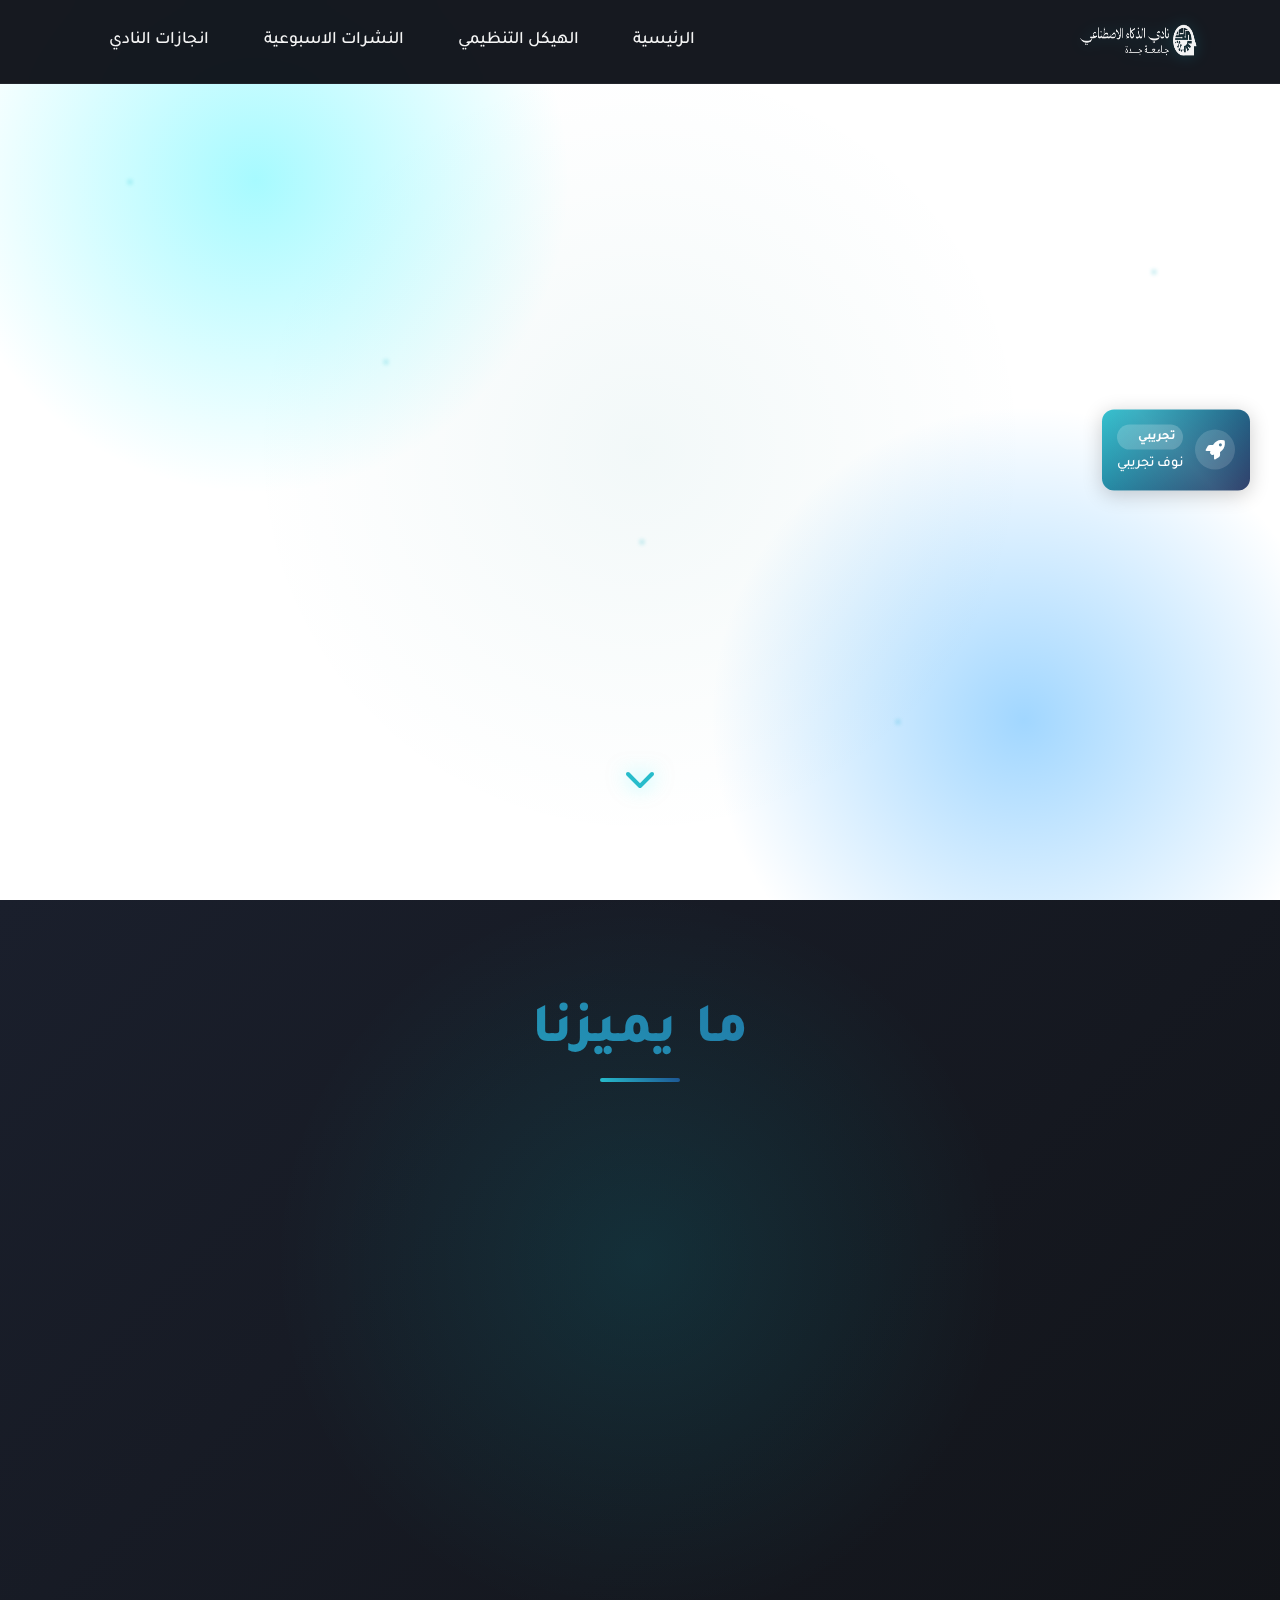
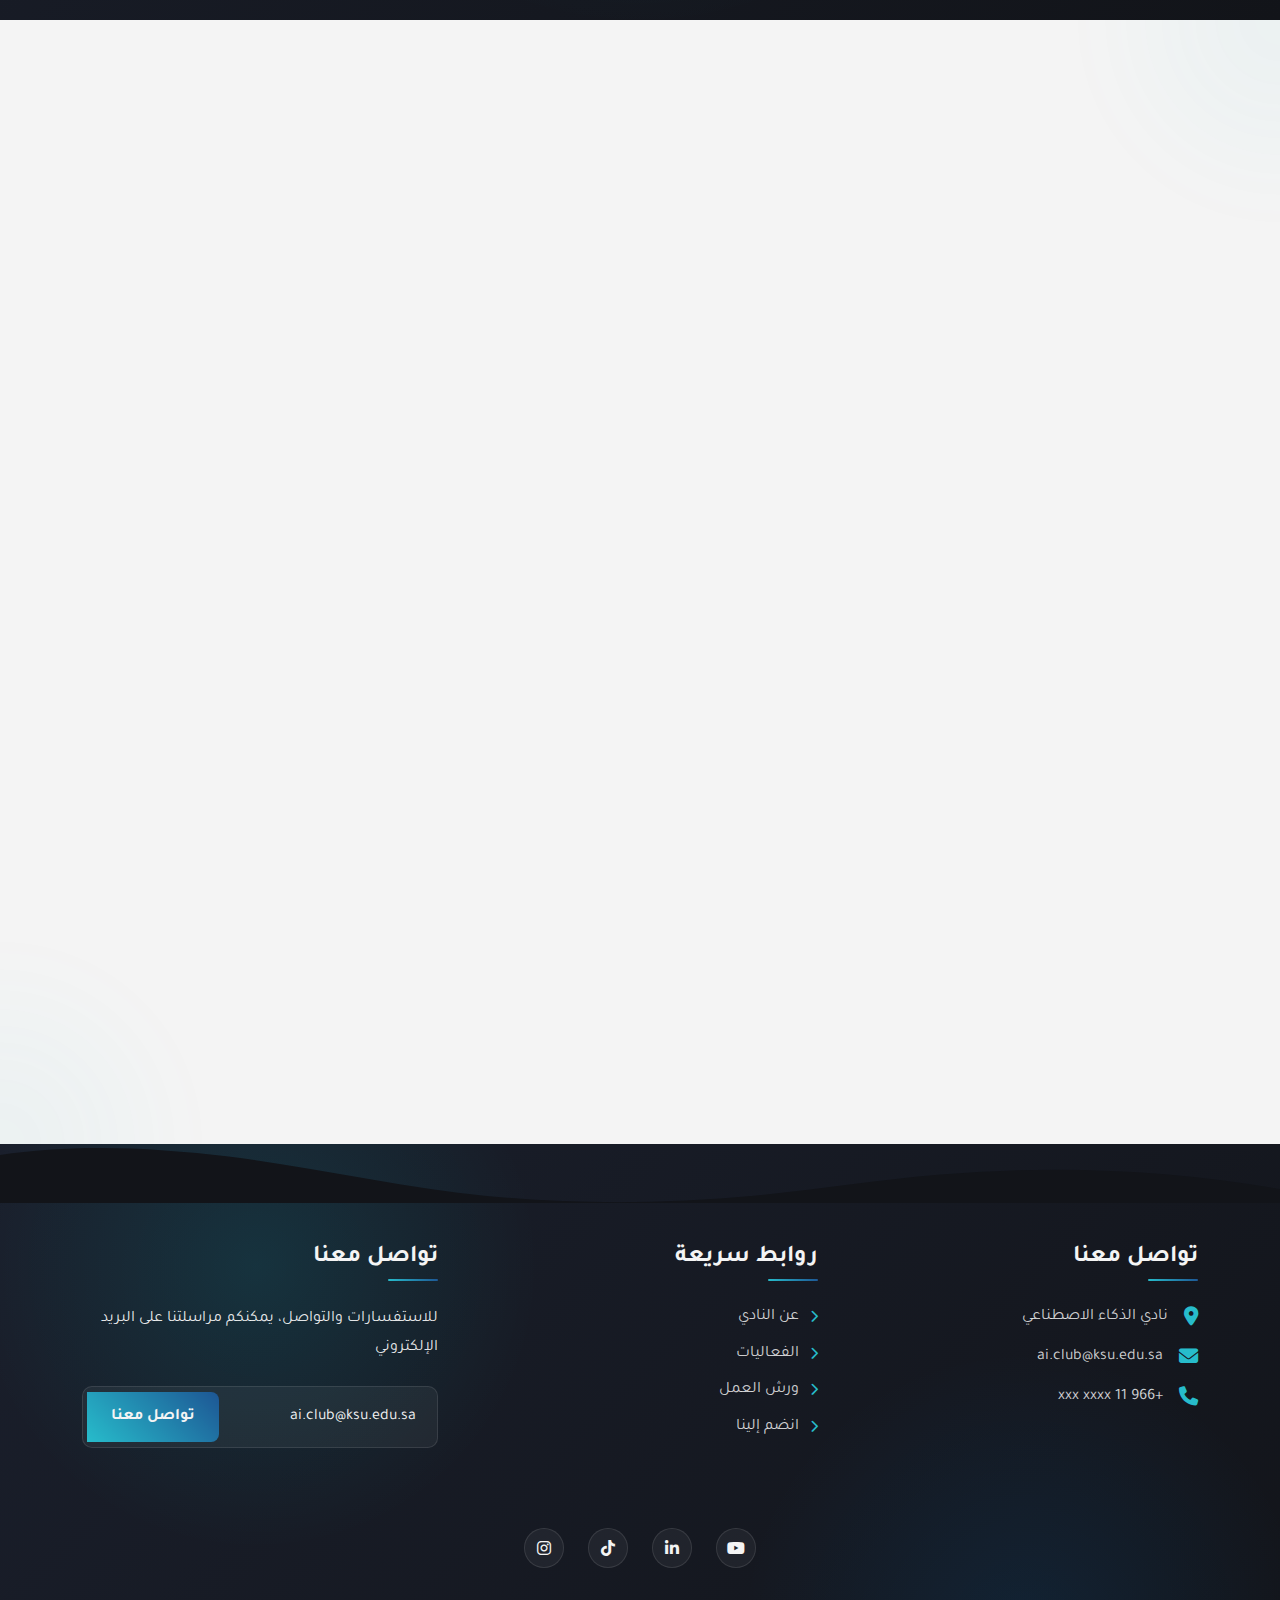
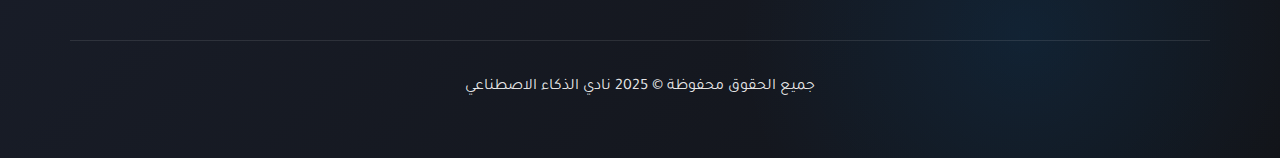
==== commit bd297797: "nouf" ====
--- a/index.html
+++ b/index.html
@@ -51,7 +51,7 @@
         </div>
         <div class="beta-text-content">
             <span class="beta-tag">تجريبي</span>
-            <span class="beta-text">إطلاق تجريبي</span>
+            <span class="beta-text">نوف تجريبي</span>
         </div>
     </div>
 </div>
@@ -284,9 +284,9 @@
                             <span><i class="fas fa-calendar"></i> الخميس ٢٦ ديسمبر</span>
                             <span><i class="fas fa-video"></i> Google Meet</span>
                         </div>
-                        <a href="https://meet.google.com/bbx-sfqp-bxj" class="join-link" target="_blank">
+
+                        <a href="#" class="join-link" target="_blank">
                             <button class="register-btn-end">انتهت</button>
-                        
                         </a>
                         
                     </div>
@@ -317,7 +317,7 @@
                             <span><i class="fas fa-university"></i> جامعة الملك عبد العزيز</span>
                         </div>
                         <a href="http://bit.ly/3EDwM7j" target="_blank">
-                            <button class="register-btn-end">انتهى التسجيل</button>
+                            <button class="register-btn-end">انتهت</button>
                         </a>
                       
                     </div>
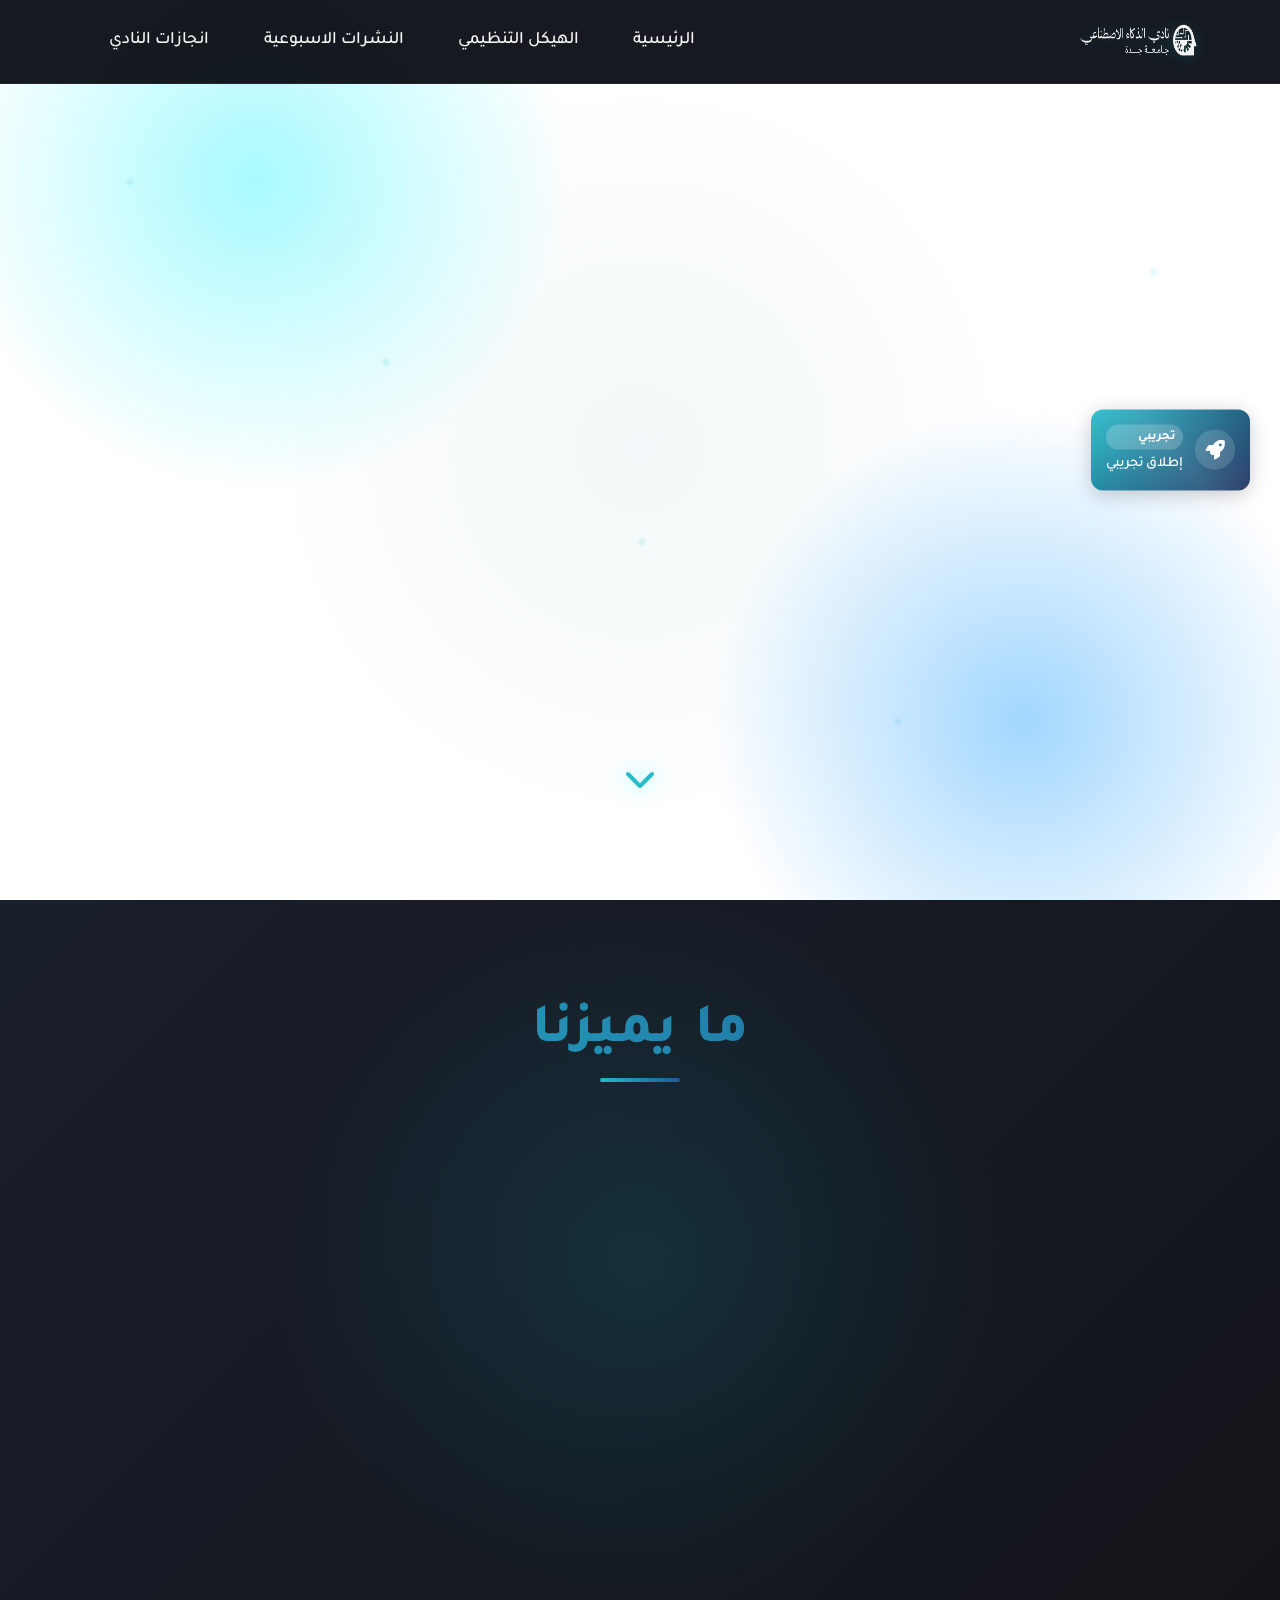
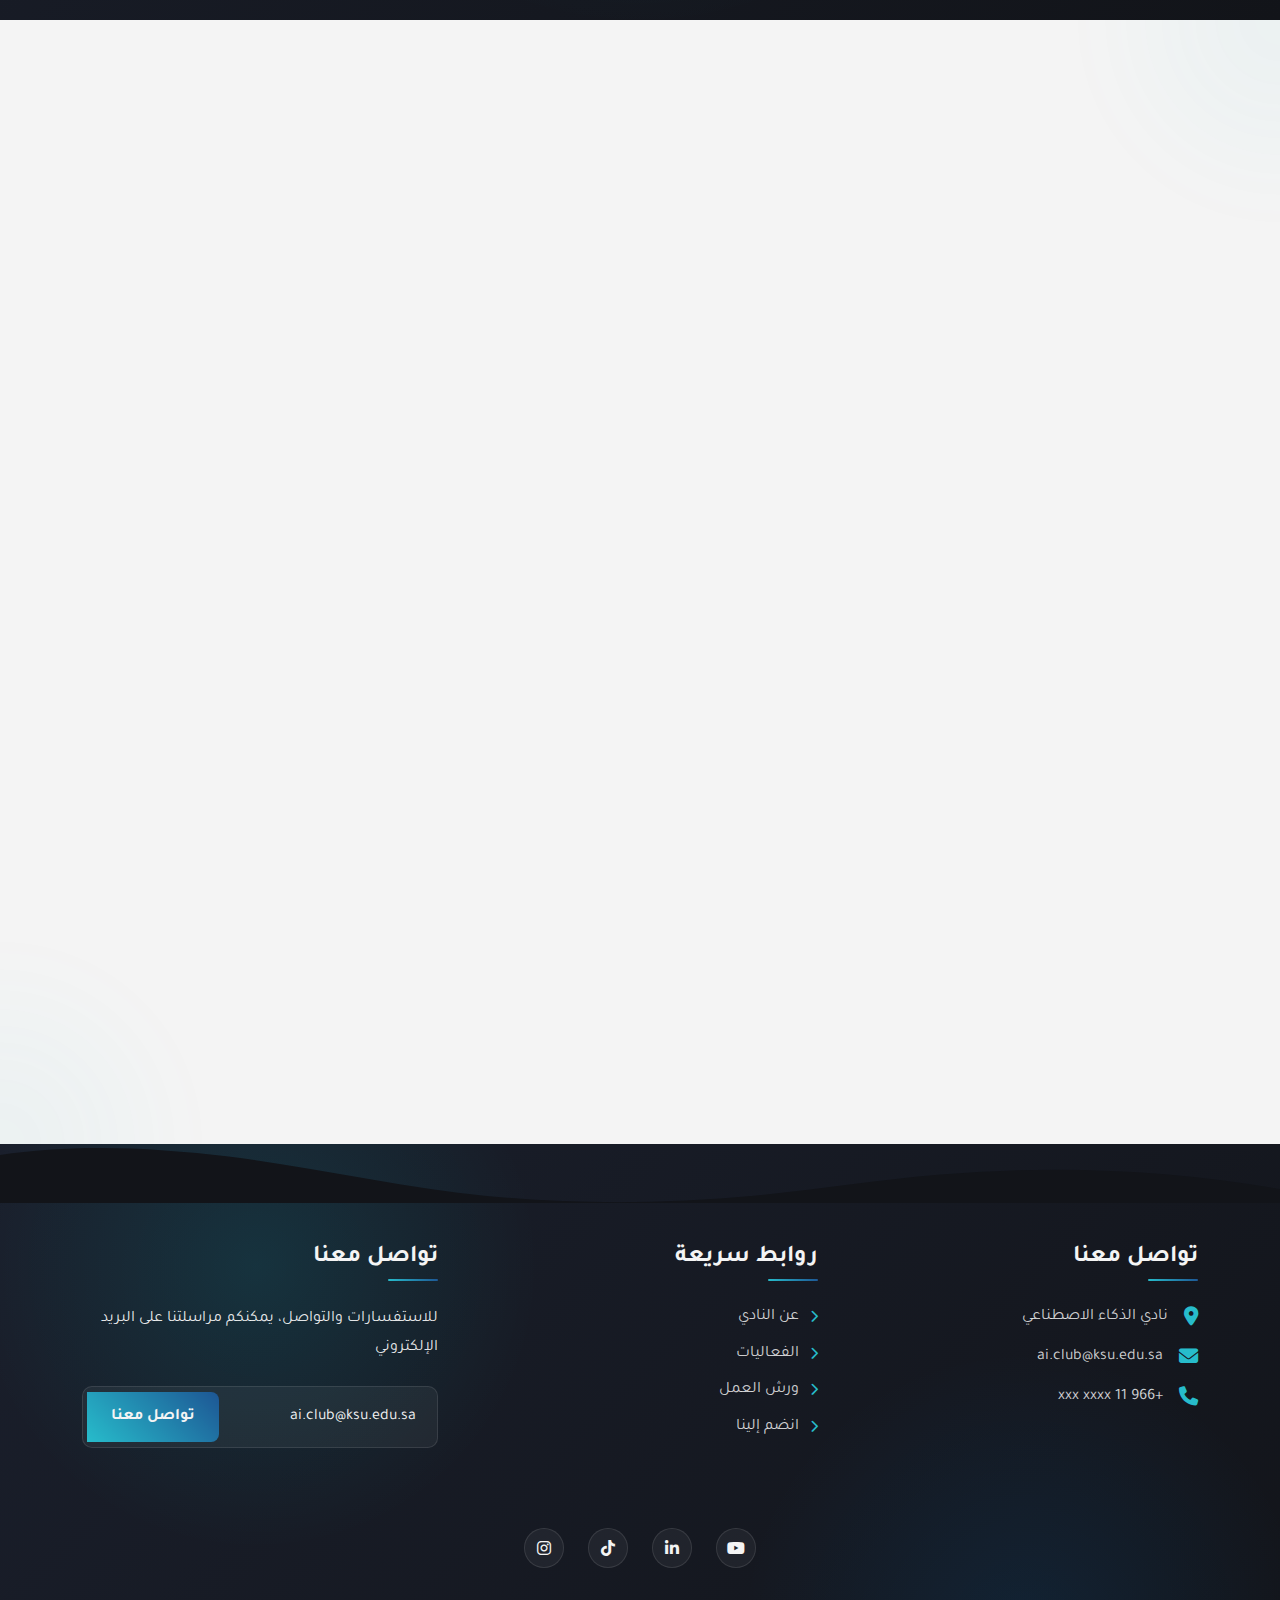
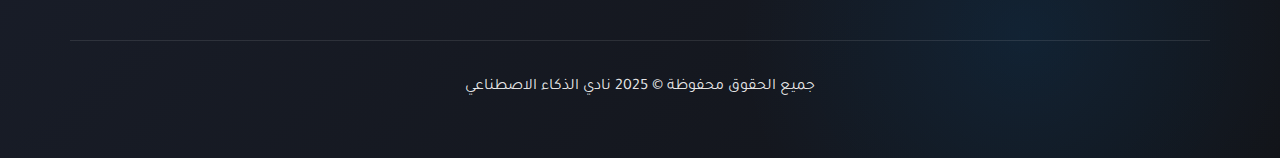
==== commit b621535f: "nouf" ====
--- a/index.html
+++ b/index.html
@@ -51,7 +51,7 @@
         </div>
         <div class="beta-text-content">
             <span class="beta-tag">تجريبي</span>
-            <span class="beta-text">نوف تجريبي</span>
+            <span class="beta-text">إطلاق تجريبي</span>
         </div>
     </div>
 </div>
